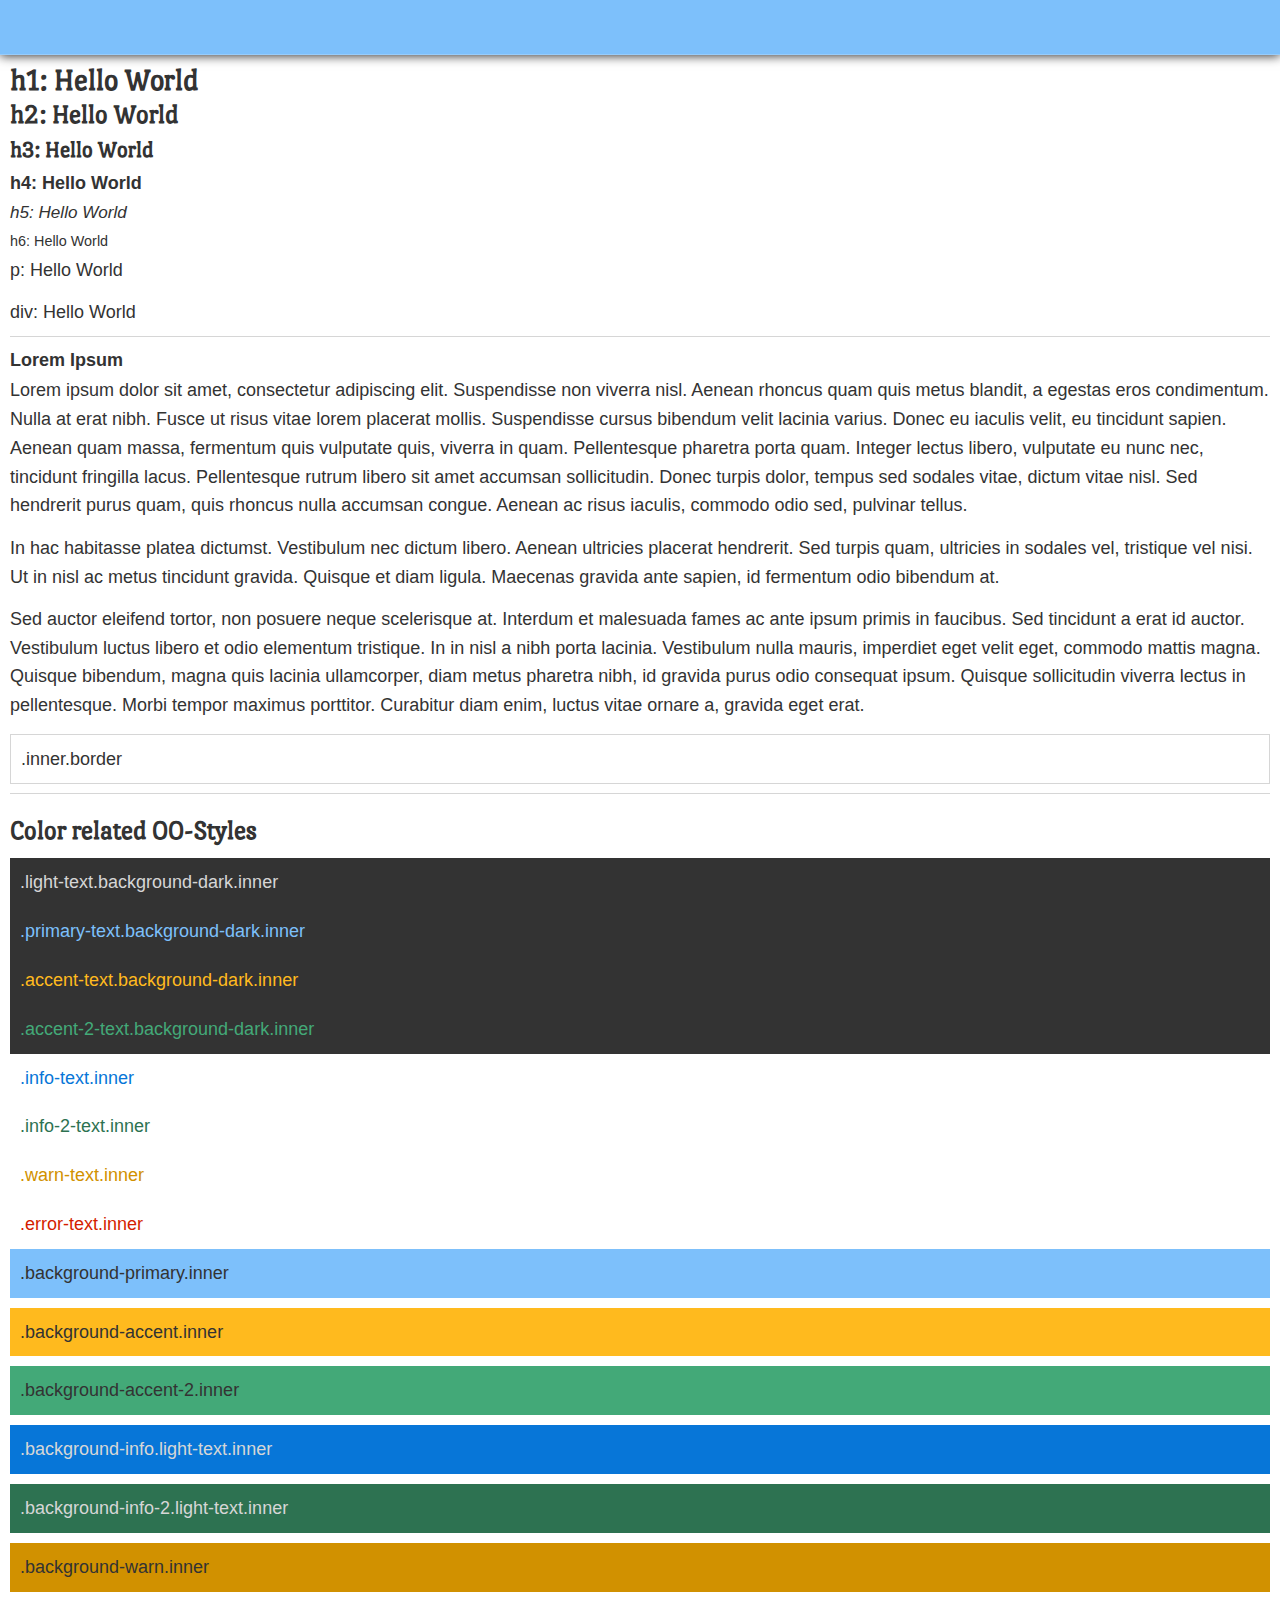
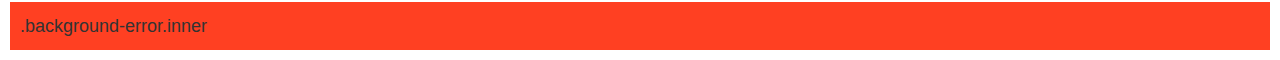
==== demo/mobile-styles.html @ 07c53b1e "demonstration of oo-styles" ====
<!DOCTYPE HTML>
<html lang="en">
<head>
  <meta charset="utf-8">
  <title>Shipd Style - Basic Styles</title>
  <meta name="viewport" content="initial-scale=1">
  <link href="/favicon.ico" rel="shortcut icon" type="image/ico">
  <link rel="stylesheet" href="../stylesheets/mobile.css">
  <link href='http://fonts.googleapis.com/css?family=Port+Lligat+Slab' rel='stylesheet' type='text/css'>
</head>
<body>
  <div id="page">
    <div id='header' class='row'>
    </div>
    <div class='inner'>
      <h1>h1: Hello World</h1>
      <h2>h2: Hello World</h2>
      <h3>h3: Hello World</h3>
      <h4>h4: Hello World</h4>
      <h5>h5: Hello World</h5>
      <h6>h6: Hello World</h6>
      <p>p: Hello World</p>
      <div>div: Hello World</div>
      <hr>
      <h4>Lorem Ipsum</h4>
      <p>
        Lorem ipsum dolor sit amet, consectetur adipiscing elit. Suspendisse non viverra nisl. Aenean rhoncus quam quis metus blandit, a egestas eros condimentum. Nulla at erat nibh. Fusce ut risus vitae lorem placerat mollis. Suspendisse cursus bibendum velit lacinia varius. Donec eu iaculis velit, eu tincidunt sapien. Aenean quam massa, fermentum quis vulputate quis, viverra in quam. Pellentesque pharetra porta quam. Integer lectus libero, vulputate eu nunc nec, tincidunt fringilla lacus. Pellentesque rutrum libero sit amet accumsan sollicitudin. Donec turpis dolor, tempus sed sodales vitae, dictum vitae nisl. Sed hendrerit purus quam, quis rhoncus nulla accumsan congue. Aenean ac risus iaculis, commodo odio sed, pulvinar tellus.
      </p>
      <p>
        In hac habitasse platea dictumst. Vestibulum nec dictum libero. Aenean ultricies placerat hendrerit. Sed turpis quam, ultricies in sodales vel, tristique vel nisi. Ut in nisl ac metus tincidunt gravida. Quisque et diam ligula. Maecenas gravida ante sapien, id fermentum odio bibendum at.
      </p>
      <p>
        Sed auctor eleifend tortor, non posuere neque scelerisque at. Interdum et malesuada fames ac ante ipsum primis in faucibus. Sed tincidunt a erat id auctor. Vestibulum luctus libero et odio elementum tristique. In in nisl a nibh porta lacinia. Vestibulum nulla mauris, imperdiet eget velit eget, commodo mattis magna. Quisque bibendum, magna quis lacinia ullamcorper, diam metus pharetra nibh, id gravida purus odio consequat ipsum. Quisque sollicitudin viverra lectus in pellentesque. Morbi tempor maximus porttitor. Curabitur diam enim, luctus vitae ornare a, gravida eget erat.
      </p>

      <div class='row'>
        <div class='inner border'>
          .inner.border
        </div>
      </div>

      <hr>

      <h2 class='inner-top inner-bottom'>Color related OO-Styles</h2>

      <p class='light-text background-dark inner'>.light-text.background-dark.inner</p>
      <p class='primary-text background-dark inner'>.primary-text.background-dark.inner</p>
      <p class='accent-text background-dark inner'>.accent-text.background-dark.inner</p>
      <p class='accent-2-text background-dark inner'>.accent-2-text.background-dark.inner</p>
      <p class='info-text inner'>.info-text.inner</p>
      <p class='info-2-text inner'>.info-2-text.inner</p>
      <p class='warn-text inner'>.warn-text.inner</p>
      <p class='error-text inner'>.error-text.inner</p>

      <div class='inner background-primary'>.background-primary.inner</div>
      <div class='spacer'></div>
      <div class='inner background-accent'>.background-accent.inner</div>
      <div class='spacer'></div>
      <div class='inner background-accent-2'>.background-accent-2.inner</div>
      <div class='spacer'></div>
      <div class='inner background-info light-text'>.background-info.light-text.inner</div>
      <div class='spacer'></div>
      <div class='inner background-info-2 light-text'>.background-info-2.light-text.inner</div>
      <div class='spacer'></div>
      <div class='inner background-warn'>.background-warn.inner</div>
      <div class='spacer'></div>
      <div class='inner background-error'>.background-error.inner</div>
    </div>
  </div>
</body>
---- stylesheets/mobile.css ----
/* This is the main CSS base class. Import it into HTML via:
    <link href="/stylesheets/screen.css" media="screen, projection" rel="stylesheet" type="text/css" />
*/
/* line 5, ../../../../.rvm/gems/ruby-2.1.2@shipd-style/gems/compass-core-1.0.3/stylesheets/compass/reset/_utilities.scss */
html, body, div, span, applet, object, iframe,
h1, h2, h3, h4, h5, h6, p, blockquote, pre,
a, abbr, acronym, address, big, cite, code,
del, dfn, em, img, ins, kbd, q, s, samp,
small, strike, strong, sub, sup, tt, var,
b, u, i, center,
dl, dt, dd, ol, ul, li,
fieldset, form, label, legend,
table, caption, tbody, tfoot, thead, tr, th, td,
article, aside, canvas, details, embed,
figure, figcaption, footer, header, hgroup,
menu, nav, output, ruby, section, summary,
time, mark, audio, video {
  margin: 0;
  padding: 0;
  border: 0;
  font: inherit;
  font-size: 100%;
  vertical-align: baseline;
}

/* line 22, ../../../../.rvm/gems/ruby-2.1.2@shipd-style/gems/compass-core-1.0.3/stylesheets/compass/reset/_utilities.scss */
html {
  line-height: 1;
}

/* line 24, ../../../../.rvm/gems/ruby-2.1.2@shipd-style/gems/compass-core-1.0.3/stylesheets/compass/reset/_utilities.scss */
ol, ul {
  list-style: none;
}

/* line 26, ../../../../.rvm/gems/ruby-2.1.2@shipd-style/gems/compass-core-1.0.3/stylesheets/compass/reset/_utilities.scss */
table {
  border-collapse: collapse;
  border-spacing: 0;
}

/* line 28, ../../../../.rvm/gems/ruby-2.1.2@shipd-style/gems/compass-core-1.0.3/stylesheets/compass/reset/_utilities.scss */
caption, th, td {
  text-align: left;
  font-weight: normal;
  vertical-align: middle;
}

/* line 30, ../../../../.rvm/gems/ruby-2.1.2@shipd-style/gems/compass-core-1.0.3/stylesheets/compass/reset/_utilities.scss */
q, blockquote {
  quotes: none;
}
/* line 103, ../../../../.rvm/gems/ruby-2.1.2@shipd-style/gems/compass-core-1.0.3/stylesheets/compass/reset/_utilities.scss */
q:before, q:after, blockquote:before, blockquote:after {
  content: "";
  content: none;
}

/* line 32, ../../../../.rvm/gems/ruby-2.1.2@shipd-style/gems/compass-core-1.0.3/stylesheets/compass/reset/_utilities.scss */
a img {
  border: none;
}

/* line 116, ../../../../.rvm/gems/ruby-2.1.2@shipd-style/gems/compass-core-1.0.3/stylesheets/compass/reset/_utilities.scss */
article, aside, details, figcaption, figure, footer, header, hgroup, main, menu, nav, section, summary {
  display: block;
}

/* form input fixes */
/* line 1, ../sass/mobile/_grid.scss */
.line, .row, .last-unit {
  width: 100%;
  display: block;
  overflow: hidden;
  *overflow: visible;
  *zoom: 1;
}

/* line 5, ../sass/mobile/_grid.scss */
.unit {
  float: left;
}

/* line 6, ../sass/mobile/_grid.scss */
.unit-right {
  float: right;
}

/* line 7, ../sass/mobile/_grid.scss */
.size-1-1 {
  width: 100%;
}

/* line 8, ../sass/mobile/_grid.scss */
.size-1-2 {
  width: 50%;
}

/* line 9, ../sass/mobile/_grid.scss */
.size-1-3 {
  width: 33.33333%;
}

/* line 10, ../sass/mobile/_grid.scss */
.size-1-4 {
  width: 25%;
}

/* line 11, ../sass/mobile/_grid.scss */
.size-1-5 {
  width: 20%;
}

/* line 12, ../sass/mobile/_grid.scss */
.size-2-3 {
  width: 66.66666%;
}

/* line 13, ../sass/mobile/_grid.scss */
.size-2-5 {
  width: 40%;
}

/* line 14, ../sass/mobile/_grid.scss */
.size-3-4 {
  width: 75%;
}

/* line 15, ../sass/mobile/_grid.scss */
.size-3-5 {
  width: 60%;
}

/* line 16, ../sass/mobile/_grid.scss */
.size-4-5 {
  width: 80%;
}

/* line 18, ../sass/mobile/_grid.scss */
.last-unit {
  float: none;
  width: auto;
  _position: relative;
  _left: -3px;
  _margin-right: -3px;
}

/* line 20, ../sass/mobile/_grid.scss */
.inner {
  padding: 10px;
  display: block;
  overflow: hidden;
  *overflow: visible;
  *zoom: 1;
}

/* line 25, ../sass/mobile/_grid.scss */
.spacer {
  width: 10px;
  height: 10px;
}

/* line 31, ../sass/mobile/_grid.scss */
.m-hidden {
  display: none;
}

/* line 34, ../sass/mobile/_grid.scss */
.m-row {
  width: 100%;
  display: block;
  overflow: hidden;
  *overflow: visible;
  *zoom: 1;
}

/* line 1, ../sass/mobile/_typography.scss */
body {
  color: #333;
  background: #fff;
  font-family: "Trebuchet MS", Trebuchet, Tahoma, Geneva, sans-serif;
  font-size: 18px;
  text-rendering: optimizeLegibility;
  line-height: 1.6;
}

/* line 10, ../sass/mobile/_typography.scss */
h1, h2, h3, h4 {
  font-weight: bold;
  padding-bottom: 1.8px;
}

/* line 15, ../sass/mobile/_typography.scss */
p {
  padding-bottom: 13.5px;
}

/* line 17, ../sass/mobile/_typography.scss */
h1, h2, h3 {
  font-family: "Port Lligat Slab", Rockwell, "Lucida Sans Typewriter", serif;
}

/* line 18, ../sass/mobile/_typography.scss */
h4, h5, h6 {
  font-family: "Trebuchet MS", Trebuchet, Tahoma, Geneva, sans-serif;
}

/* line 20, ../sass/mobile/_typography.scss */
h1 {
  font-size: 30.6px;
  line-height: 1;
}

/* line 21, ../sass/mobile/_typography.scss */
h2 {
  font-size: 27px;
  line-height: 1.3;
}

/* line 22, ../sass/mobile/_typography.scss */
h3 {
  font-size: 23.4px;
  line-height: 1.4;
}

/* line 23, ../sass/mobile/_typography.scss */
h4 {
  font-size: 18px;
}

/* line 24, ../sass/mobile/_typography.scss */
h5 {
  font-size: 17.1px;
  font-style: italic;
}

/* line 25, ../sass/mobile/_typography.scss */
h6 {
  font-size: 14.4px;
  line-height: 2;
}

/* line 27, ../sass/mobile/_typography.scss */
a {
  color: #0776d8;
  text-decoration: none;
}

/* line 32, ../sass/mobile/_typography.scss */
a:hover {
  text-decoration: underline;
}

/* line 36, ../sass/mobile/_typography.scss */
hr {
  border: 0;
  background-color: #d6d6d6;
  height: 1px;
}

/* line 1, ../sass/mobile/_layout-elements.scss */
#page {
  width: 100%;
}

/* line 5, ../sass/mobile/_layout-elements.scss */
#header {
  background-color: #7dc0fb;
  height: 54px;
  border-bottom: 1px solid rgba(255, 255, 255, 0.2);
  -moz-box-shadow: 0px 0.5px 10px;
  -webkit-box-shadow: 0px 0.5px 10px;
  box-shadow: 0px 0.5px 10px;
}

/* line 12, ../sass/mobile/_layout-elements.scss */
#overlay {
  position: absolute;
  overflow-y: scroll;
  top: 0;
  bottom: 0;
  left: 0;
  right: 0;
  z-index: 10000;
  background-color: black;
  filter: progid:DXImageTransform.Microsoft.Alpha(Opacity=10);
  opacity: 0.1;
}

/* line 1, ../sass/mobile/_oo-styles.scss */
.block {
  display: block;
  overflow: hidden;
  *overflow: visible;
  *zoom: 1;
}

/* line 5, ../sass/mobile/_oo-styles.scss */
.overflow {
  overflow: visible;
}

/* line 9, ../sass/mobile/_oo-styles.scss */
.no-overflow, .no-scroll {
  overflow: hidden;
}

/* line 13, ../sass/mobile/_oo-styles.scss */
.absolute {
  position: absolute;
}

/* line 17, ../sass/mobile/_oo-styles.scss */
.relative {
  position: relative;
}

/* line 22, ../sass/mobile/_oo-styles.scss */
.inner-top {
  padding-top: 10px;
}

/* line 26, ../sass/mobile/_oo-styles.scss */
.inner-bottom {
  padding-bottom: 10px;
}

/* line 30, ../sass/mobile/_oo-styles.scss */
.inner-left {
  padding-left: 10px;
}

/* line 34, ../sass/mobile/_oo-styles.scss */
.inner-right {
  padding-right: 10px;
}

/* line 38, ../sass/mobile/_oo-styles.scss */
.no-padding {
  padding: 0;
}

/* line 44, ../sass/mobile/_oo-styles.scss */
.pointer-cursor {
  cursor: pointer;
}

/* line 49, ../sass/mobile/_oo-styles.scss */
.rounded {
  -moz-border-radius: 5px;
  -webkit-border-radius: 5px;
  border-radius: 5px;
}

/* line 53, ../sass/mobile/_oo-styles.scss */
.circular {
  -moz-border-radius: 50%;
  -webkit-border-radius: 50%;
  border-radius: 50%;
}

/* line 59, ../sass/mobile/_oo-styles.scss */
.centered-content {
  text-align: center;
}

/* line 63, ../sass/mobile/_oo-styles.scss */
.centerable {
  display: inline-block;
}

/* line 69, ../sass/mobile/_oo-styles.scss */
.border {
  border: 1px solid #d6d6d6;
}

/* line 73, ../sass/mobile/_oo-styles.scss */
.border-left {
  border-left: 1px solid #d6d6d6;
}

/* line 77, ../sass/mobile/_oo-styles.scss */
.border-right {
  border-right: 1px solid #d6d6d6;
}

/* line 81, ../sass/mobile/_oo-styles.scss */
.border-top {
  border-top: 1px solid #d6d6d6;
}

/* line 85, ../sass/mobile/_oo-styles.scss */
.border-bottom {
  border-bottom: 1px solid #d6d6d6;
}

/* line 89, ../sass/mobile/_oo-styles.scss */
.no-border {
  border: none;
}

/* line 97, ../sass/mobile/_oo-styles.scss */
.wrap {
  word-break: break-all;
  word-break: break-word;
}

/* line 101, ../sass/mobile/_oo-styles.scss */
.no-wrap {
  white-space: nowrap;
}

/* line 105, ../sass/mobile/_oo-styles.scss */
.bold {
  font-weight: bold;
}

/* line 109, ../sass/mobile/_oo-styles.scss */
.italic {
  font-style: italic;
}

/* line 115, ../sass/mobile/_oo-styles.scss */
.light-text {
  color: #d6d6d6;
}

/* line 119, ../sass/mobile/_oo-styles.scss */
.primary-text {
  color: #7dc0fb;
}

/* line 123, ../sass/mobile/_oo-styles.scss */
.accent-text {
  color: #ffba1e;
}

/* line 127, ../sass/mobile/_oo-styles.scss */
.accent-2-text {
  color: #43a978;
}

/* line 131, ../sass/mobile/_oo-styles.scss */
.info-text {
  color: #0776d8;
}

/* line 135, ../sass/mobile/_oo-styles.scss */
.info-2-text {
  color: #2d7251;
}

/* line 139, ../sass/mobile/_oo-styles.scss */
.warn-text {
  color: #d19100;
}

/* line 143, ../sass/mobile/_oo-styles.scss */
.error-text {
  color: #d41d00;
}

/* line 149, ../sass/mobile/_oo-styles.scss */
.background-light {
  background-color: #eaeaea;
}

/* line 153, ../sass/mobile/_oo-styles.scss */
.background-dark {
  background-color: #333;
}

/* line 157, ../sass/mobile/_oo-styles.scss */
.background-primary {
  background-color: #7dc0fb;
}

/* line 161, ../sass/mobile/_oo-styles.scss */
.background-accent {
  background-color: #ffba1e;
}

/* line 165, ../sass/mobile/_oo-styles.scss */
.background-accent-2 {
  background-color: #43a978;
}

/* line 169, ../sass/mobile/_oo-styles.scss */
.background-info {
  background-color: #0776d8;
}

/* line 173, ../sass/mobile/_oo-styles.scss */
.background-info-2 {
  background-color: #2d7251;
}

/* line 177, ../sass/mobile/_oo-styles.scss */
.background-warn {
  background-color: #d19100;
}

/* line 181, ../sass/mobile/_oo-styles.scss */
.background-error {
  background-color: #ff4022;
}
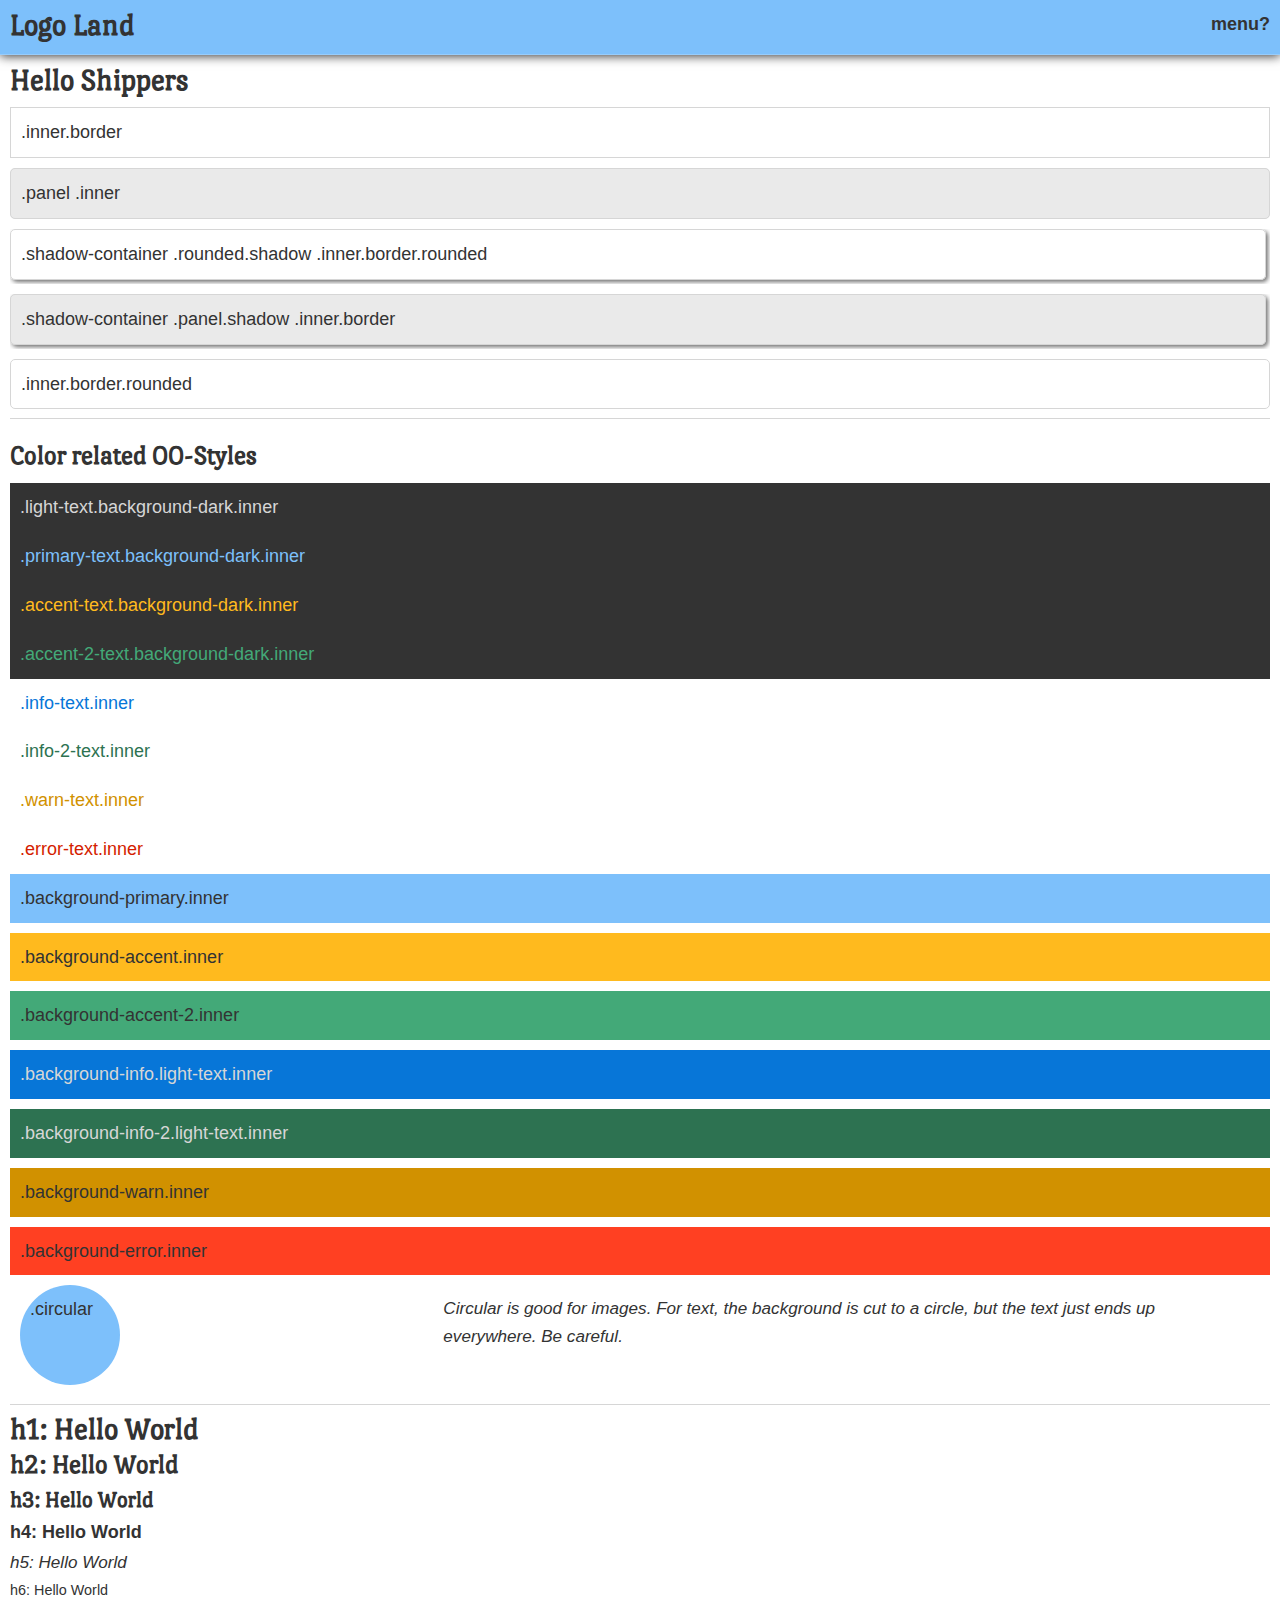
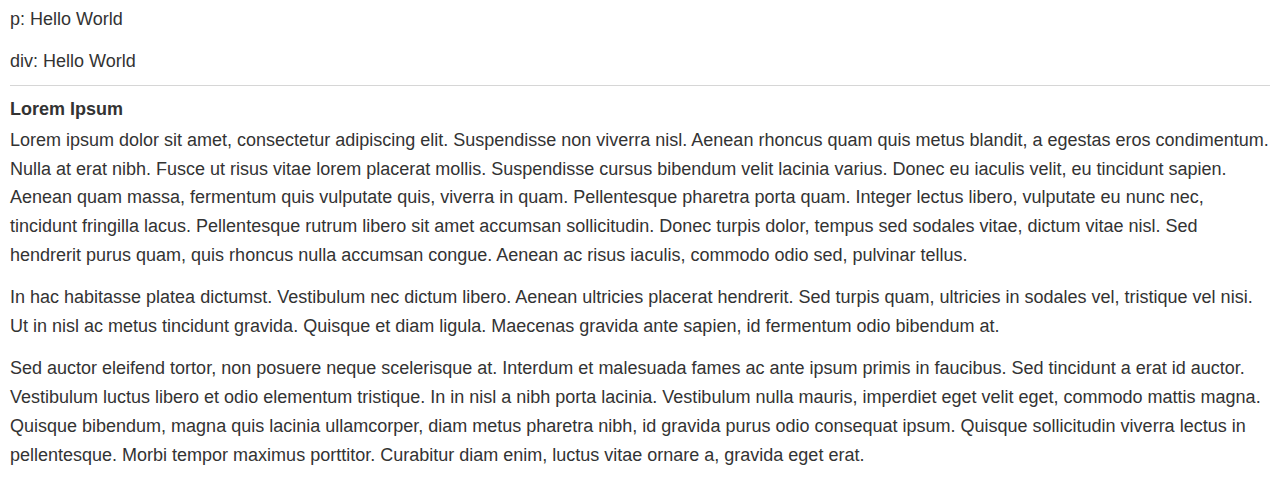
==== commit 98318112: "adds panels, shadows, etc" ====
--- a/demo/mobile-styles.html
+++ b/demo/mobile-styles.html
@@ -11,31 +11,57 @@
 <body>
   <div id="page">
     <div id='header' class='row'>
+      <div class='inner overflown'>
+        <h1 class='unit'>Logo Land</h1>
+        <div class='unit spacer'></div>
+        <h4 class='unit-right'>menu?</div>
+      </div>
     </div>
+
     <div class='inner'>
-      <h1>h1: Hello World</h1>
-      <h2>h2: Hello World</h2>
-      <h3>h3: Hello World</h3>
-      <h4>h4: Hello World</h4>
-      <h5>h5: Hello World</h5>
-      <h6>h6: Hello World</h6>
-      <p>p: Hello World</p>
-      <div>div: Hello World</div>
-      <hr>
-      <h4>Lorem Ipsum</h4>
-      <p>
-        Lorem ipsum dolor sit amet, consectetur adipiscing elit. Suspendisse non viverra nisl. Aenean rhoncus quam quis metus blandit, a egestas eros condimentum. Nulla at erat nibh. Fusce ut risus vitae lorem placerat mollis. Suspendisse cursus bibendum velit lacinia varius. Donec eu iaculis velit, eu tincidunt sapien. Aenean quam massa, fermentum quis vulputate quis, viverra in quam. Pellentesque pharetra porta quam. Integer lectus libero, vulputate eu nunc nec, tincidunt fringilla lacus. Pellentesque rutrum libero sit amet accumsan sollicitudin. Donec turpis dolor, tempus sed sodales vitae, dictum vitae nisl. Sed hendrerit purus quam, quis rhoncus nulla accumsan congue. Aenean ac risus iaculis, commodo odio sed, pulvinar tellus.
-      </p>
-      <p>
-        In hac habitasse platea dictumst. Vestibulum nec dictum libero. Aenean ultricies placerat hendrerit. Sed turpis quam, ultricies in sodales vel, tristique vel nisi. Ut in nisl ac metus tincidunt gravida. Quisque et diam ligula. Maecenas gravida ante sapien, id fermentum odio bibendum at.
-      </p>
-      <p>
-        Sed auctor eleifend tortor, non posuere neque scelerisque at. Interdum et malesuada fames ac ante ipsum primis in faucibus. Sed tincidunt a erat id auctor. Vestibulum luctus libero et odio elementum tristique. In in nisl a nibh porta lacinia. Vestibulum nulla mauris, imperdiet eget velit eget, commodo mattis magna. Quisque bibendum, magna quis lacinia ullamcorper, diam metus pharetra nibh, id gravida purus odio consequat ipsum. Quisque sollicitudin viverra lectus in pellentesque. Morbi tempor maximus porttitor. Curabitur diam enim, luctus vitae ornare a, gravida eget erat.
-      </p>
+      <h1>Hello Shippers</h1>
+
+      <div class='spacer'></div>
 
       <div class='row'>
         <div class='inner border'>
           .inner.border
+        </div>
+      </div>
+
+      <div class='spacer'></div>
+
+      <div class='panel'>
+        <div class='inner border'>
+          .panel .inner
+        </div>
+      </div>
+
+      <div class='spacer'></div>
+
+      <div class='shadow-container'>
+        <div class='rounded shadow'>
+          <div class='inner border rounded'>
+            .shadow-container .rounded.shadow .inner.border.rounded
+          </div>
+        </div>
+      </div>
+
+      <div class='spacer'></div>
+
+      <div class='shadow-container'>
+        <div class='panel shadow'>
+          <div class='inner border'>
+            .shadow-container .panel.shadow .inner.border
+          </div>
+        </div>
+      </div>
+
+      <div class='spacer'></div>
+
+      <div class='row'>
+        <div class='inner border rounded'>
+          .inner.border.rounded
         </div>
       </div>
 
@@ -65,6 +91,45 @@
       <div class='inner background-warn'>.background-warn.inner</div>
       <div class='spacer'></div>
       <div class='inner background-error'>.background-error.inner</div>
+
+      <div class='row'>
+        <div class='inner'>
+          <div class='unit size-1-3'>
+            <div class='background-primary circular' style="width: 100px; height: 100px">
+              <div class='inner'>
+                .circular
+              </div>
+            </div>
+          </div>
+          <div class='last-unit'>
+            <h5 class='inner'>
+              Circular is good for images. For text, the background is cut to a circle, but the text just ends up everywhere. Be careful.
+            </p>
+          </div>
+        </div>
+      </div>
+
+      <hr>
+
+      <h1>h1: Hello World</h1>
+      <h2>h2: Hello World</h2>
+      <h3>h3: Hello World</h3>
+      <h4>h4: Hello World</h4>
+      <h5>h5: Hello World</h5>
+      <h6>h6: Hello World</h6>
+      <p>p: Hello World</p>
+      <div>div: Hello World</div>
+      <hr>
+      <h4>Lorem Ipsum</h4>
+      <p>
+        Lorem ipsum dolor sit amet, consectetur adipiscing elit. Suspendisse non viverra nisl. Aenean rhoncus quam quis metus blandit, a egestas eros condimentum. Nulla at erat nibh. Fusce ut risus vitae lorem placerat mollis. Suspendisse cursus bibendum velit lacinia varius. Donec eu iaculis velit, eu tincidunt sapien. Aenean quam massa, fermentum quis vulputate quis, viverra in quam. Pellentesque pharetra porta quam. Integer lectus libero, vulputate eu nunc nec, tincidunt fringilla lacus. Pellentesque rutrum libero sit amet accumsan sollicitudin. Donec turpis dolor, tempus sed sodales vitae, dictum vitae nisl. Sed hendrerit purus quam, quis rhoncus nulla accumsan congue. Aenean ac risus iaculis, commodo odio sed, pulvinar tellus.
+      </p>
+      <p>
+        In hac habitasse platea dictumst. Vestibulum nec dictum libero. Aenean ultricies placerat hendrerit. Sed turpis quam, ultricies in sodales vel, tristique vel nisi. Ut in nisl ac metus tincidunt gravida. Quisque et diam ligula. Maecenas gravida ante sapien, id fermentum odio bibendum at.
+      </p>
+      <p>
+        Sed auctor eleifend tortor, non posuere neque scelerisque at. Interdum et malesuada fames ac ante ipsum primis in faucibus. Sed tincidunt a erat id auctor. Vestibulum luctus libero et odio elementum tristique. In in nisl a nibh porta lacinia. Vestibulum nulla mauris, imperdiet eget velit eget, commodo mattis magna. Quisque bibendum, magna quis lacinia ullamcorper, diam metus pharetra nibh, id gravida purus odio consequat ipsum. Quisque sollicitudin viverra lectus in pellentesque. Morbi tempor maximus porttitor. Curabitur diam enim, luctus vitae ornare a, gravida eget erat.
+      </p>
     </div>
   </div>
 </body>
--- a/stylesheets/mobile.css
+++ b/stylesheets/mobile.css
@@ -287,6 +287,20 @@
   opacity: 0.1;
 }
 
+/* line 24, ../sass/mobile/_layout-elements.scss */
+.panel {
+  background-color: #eaeaea;
+  -moz-border-radius: 5px;
+  -webkit-border-radius: 5px;
+  border-radius: 5px;
+}
+/* line 28, ../sass/mobile/_layout-elements.scss */
+.panel .inner {
+  -moz-border-radius: 5px;
+  -webkit-border-radius: 5px;
+  border-radius: 5px;
+}
+
 /* line 1, ../sass/mobile/_oo-styles.scss */
 .block {
   display: block;
@@ -370,137 +384,159 @@
 }
 
 /* line 69, ../sass/mobile/_oo-styles.scss */
+.shadow-container {
+  display: block;
+  overflow: hidden;
+  *overflow: visible;
+  *zoom: 1;
+  padding-right: 4px;
+  padding-bottom: 4px;
+}
+
+/* line 75, ../sass/mobile/_oo-styles.scss */
+.shadow {
+  -moz-box-shadow: rgba(51, 51, 51, 0.7) 2px 2px 4px;
+  -webkit-box-shadow: rgba(51, 51, 51, 0.7) 2px 2px 4px;
+  box-shadow: rgba(51, 51, 51, 0.7) 2px 2px 4px;
+}
+
+/* line 80, ../sass/mobile/_oo-styles.scss */
 .border {
   border: 1px solid #d6d6d6;
 }
 
-/* line 73, ../sass/mobile/_oo-styles.scss */
+/* line 84, ../sass/mobile/_oo-styles.scss */
 .border-left {
   border-left: 1px solid #d6d6d6;
 }
 
-/* line 77, ../sass/mobile/_oo-styles.scss */
+/* line 88, ../sass/mobile/_oo-styles.scss */
 .border-right {
   border-right: 1px solid #d6d6d6;
 }
 
-/* line 81, ../sass/mobile/_oo-styles.scss */
+/* line 92, ../sass/mobile/_oo-styles.scss */
 .border-top {
   border-top: 1px solid #d6d6d6;
 }
 
-/* line 85, ../sass/mobile/_oo-styles.scss */
+/* line 96, ../sass/mobile/_oo-styles.scss */
 .border-bottom {
   border-bottom: 1px solid #d6d6d6;
 }
 
-/* line 89, ../sass/mobile/_oo-styles.scss */
+/* line 100, ../sass/mobile/_oo-styles.scss */
 .no-border {
   border: none;
 }
 
-/* line 97, ../sass/mobile/_oo-styles.scss */
+/* line 108, ../sass/mobile/_oo-styles.scss */
 .wrap {
   word-break: break-all;
   word-break: break-word;
 }
 
-/* line 101, ../sass/mobile/_oo-styles.scss */
+/* line 112, ../sass/mobile/_oo-styles.scss */
 .no-wrap {
   white-space: nowrap;
 }
 
-/* line 105, ../sass/mobile/_oo-styles.scss */
+/* line 116, ../sass/mobile/_oo-styles.scss */
 .bold {
   font-weight: bold;
 }
 
-/* line 109, ../sass/mobile/_oo-styles.scss */
+/* line 120, ../sass/mobile/_oo-styles.scss */
 .italic {
   font-style: italic;
 }
 
-/* line 115, ../sass/mobile/_oo-styles.scss */
+/* line 124, ../sass/mobile/_oo-styles.scss */
+.small-text {
+  font-size: 16.2px;
+}
+
+/* line 130, ../sass/mobile/_oo-styles.scss */
 .light-text {
   color: #d6d6d6;
 }
 
-/* line 119, ../sass/mobile/_oo-styles.scss */
+/* line 134, ../sass/mobile/_oo-styles.scss */
 .primary-text {
   color: #7dc0fb;
 }
 
-/* line 123, ../sass/mobile/_oo-styles.scss */
+/* line 138, ../sass/mobile/_oo-styles.scss */
 .accent-text {
   color: #ffba1e;
 }
 
-/* line 127, ../sass/mobile/_oo-styles.scss */
+/* line 142, ../sass/mobile/_oo-styles.scss */
 .accent-2-text {
   color: #43a978;
 }
 
-/* line 131, ../sass/mobile/_oo-styles.scss */
+/* line 146, ../sass/mobile/_oo-styles.scss */
 .info-text {
   color: #0776d8;
 }
 
-/* line 135, ../sass/mobile/_oo-styles.scss */
+/* line 150, ../sass/mobile/_oo-styles.scss */
 .info-2-text {
   color: #2d7251;
 }
 
-/* line 139, ../sass/mobile/_oo-styles.scss */
+/* line 154, ../sass/mobile/_oo-styles.scss */
 .warn-text {
   color: #d19100;
 }
 
-/* line 143, ../sass/mobile/_oo-styles.scss */
+/* line 158, ../sass/mobile/_oo-styles.scss */
 .error-text {
   color: #d41d00;
 }
 
-/* line 149, ../sass/mobile/_oo-styles.scss */
+/* line 164, ../sass/mobile/_oo-styles.scss */
 .background-light {
   background-color: #eaeaea;
 }
 
-/* line 153, ../sass/mobile/_oo-styles.scss */
+/* line 168, ../sass/mobile/_oo-styles.scss */
 .background-dark {
   background-color: #333;
 }
 
-/* line 157, ../sass/mobile/_oo-styles.scss */
+/* line 172, ../sass/mobile/_oo-styles.scss */
 .background-primary {
   background-color: #7dc0fb;
 }
 
-/* line 161, ../sass/mobile/_oo-styles.scss */
+/* line 176, ../sass/mobile/_oo-styles.scss */
 .background-accent {
   background-color: #ffba1e;
 }
 
-/* line 165, ../sass/mobile/_oo-styles.scss */
+/* line 180, ../sass/mobile/_oo-styles.scss */
 .background-accent-2 {
   background-color: #43a978;
 }
 
-/* line 169, ../sass/mobile/_oo-styles.scss */
+/* line 184, ../sass/mobile/_oo-styles.scss */
 .background-info {
   background-color: #0776d8;
 }
 
-/* line 173, ../sass/mobile/_oo-styles.scss */
+/* line 188, ../sass/mobile/_oo-styles.scss */
 .background-info-2 {
   background-color: #2d7251;
 }
 
-/* line 177, ../sass/mobile/_oo-styles.scss */
+/* line 192, ../sass/mobile/_oo-styles.scss */
 .background-warn {
   background-color: #d19100;
 }
 
-/* line 181, ../sass/mobile/_oo-styles.scss */
+/* line 196, ../sass/mobile/_oo-styles.scss */
 .background-error {
   background-color: #ff4022;
 }
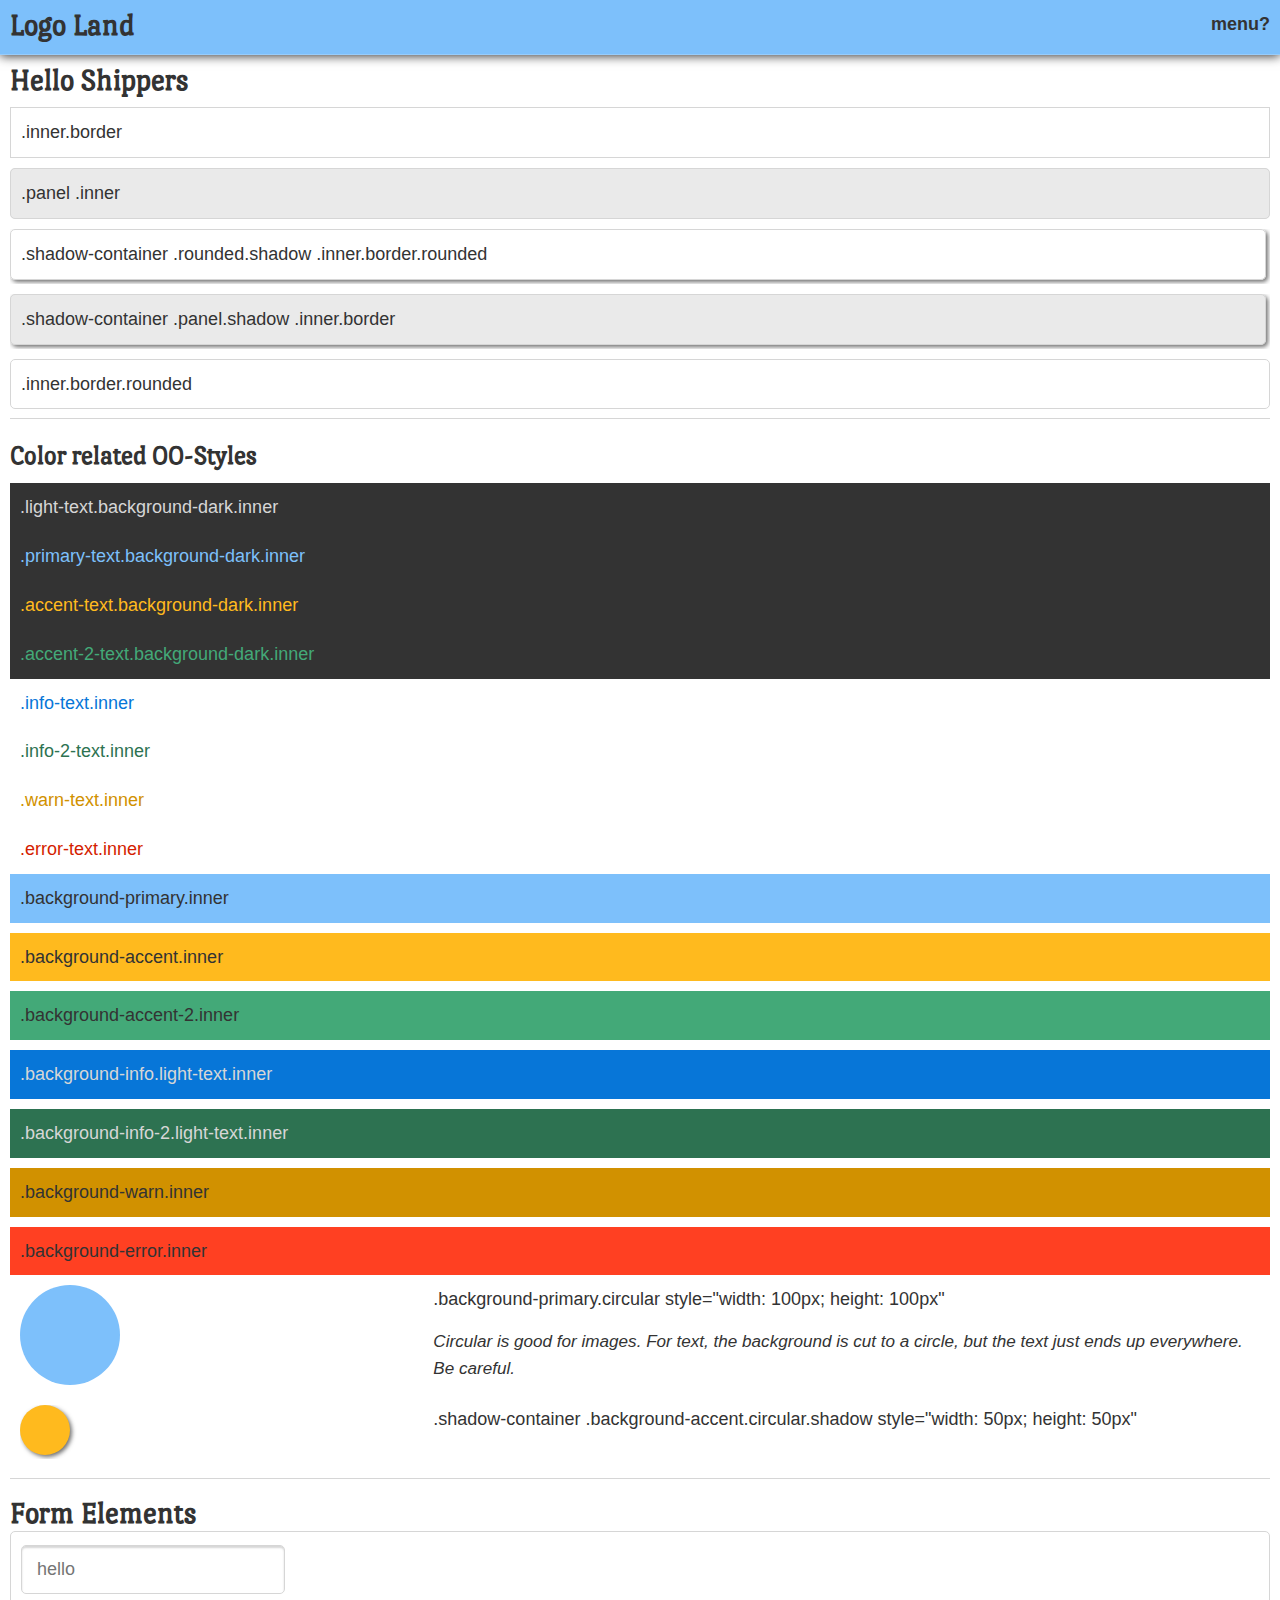
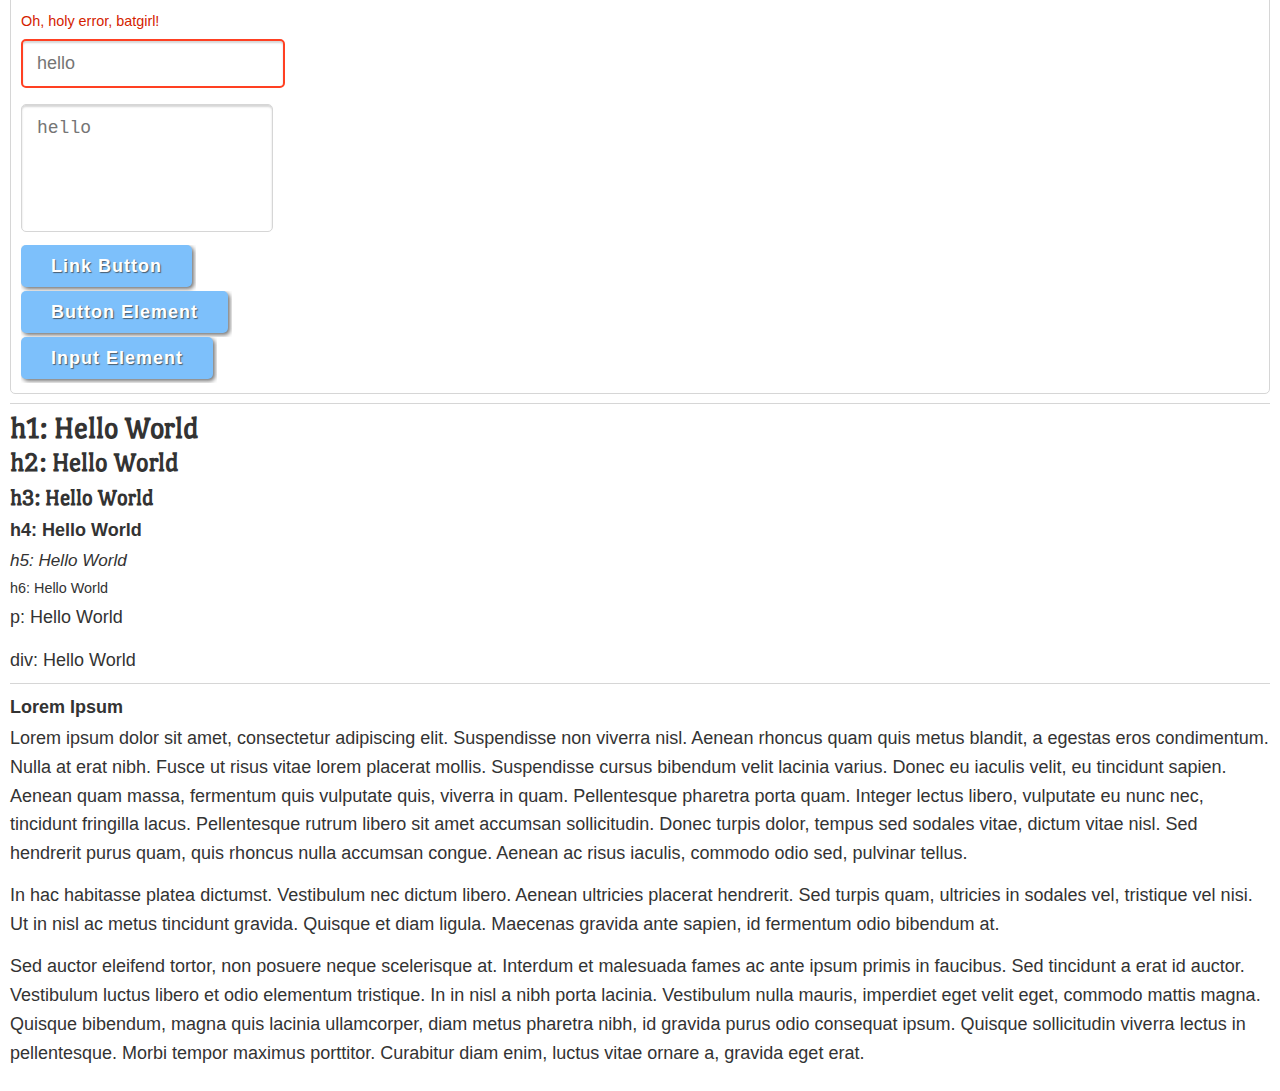
==== commit 4902a257: "form elements and buttons" ====
--- a/demo/mobile-styles.html
+++ b/demo/mobile-styles.html
@@ -95,19 +95,81 @@
       <div class='row'>
         <div class='inner'>
           <div class='unit size-1-3'>
-            <div class='background-primary circular' style="width: 100px; height: 100px">
-              <div class='inner'>
-                .circular
+            <div class='background-primary circular' style="width: 100px; height: 100px"></div>
+          </div>
+          <div class='last-unit'>
+            <p>.background-primary.circular style="width: 100px; height: 100px"</p>
+            <h5>
+              Circular is good for images. For text, the background is cut to a circle, but the text just ends up everywhere. Be careful.
+            </h5>
+          </div>
+        </div>
+      </div>
+
+      <div class='row'>
+        <div class='inner'>
+          <div class='unit size-1-3'>
+            <div class='shadow-container'>
+              <div class='background-accent circular shadow' style="width: 50px; height: 50px"></div>
+            </div>
+          </div>
+          <p class='unit size-2-3'>
+            .shadow-container .background-accent.circular.shadow style="width: 50px; height: 50px"
+          </p>
+        </div>
+      </div>
+
+      <hr>
+
+      <div class='spacer'></div>
+
+      <h1>Form Elements</h1>
+      <form>
+        <div class='inner border rounded'>
+          <div class='row'>
+            <div class='input-container'>
+              <input type="text" placeholder="hello"/>
+            </div>
+          </div>
+          <div class='row error'>
+            <h6 class='error-message'>Oh, holy error, batgirl!</h6>
+            <div class='input-container'>
+              <input type="text" placeholder="hello"/>
+            </div>
+          </div>
+          <div class='row'>
+            <div class='input-container'>
+              <textarea placeholder="hello"></textarea>
+            </div>
+            <h6 class='error-message'>Oh, holy error, batgirl!</h6>
+          </div>
+
+          <div class='row'>
+            <div class='unit size1of3'>
+              <div class='shadow-container'>
+                <a class='button'>Link Button</a>
               </div>
             </div>
           </div>
-          <div class='last-unit'>
-            <h5 class='inner'>
-              Circular is good for images. For text, the background is cut to a circle, but the text just ends up everywhere. Be careful.
-            </p>
+
+          <div class='row'>
+            <div class='unit size1of3'>
+              <div class='shadow-container'>
+                <button>Button Element</button>
+              </div>
+            </div>
           </div>
+
+          <div class='row'>
+            <div class='unit size1of3'>
+              <div class='shadow-container'>
+                <input type='submit' value='Input Element'>
+              </div>
+            </div>
+          </div>
+
         </div>
-      </div>
+      </form>
 
       <hr>
 
--- a/stylesheets/mobile.css
+++ b/stylesheets/mobile.css
@@ -540,3 +540,272 @@
 .background-error {
   background-color: #ff4022;
 }
+
+/* line 1, ../sass/mobile/_form-elements.scss */
+.input-container {
+  margin-top: 16px;
+  margin-bottom: 13px;
+  margin-right: 15px 2px;
+  margin-left: 15px;
+}
+
+/* line 8, ../sass/mobile/_form-elements.scss */
+.input,
+input[type=text],
+input[type=password],
+input[type=email],
+textarea {
+  outline-style: none;
+  resize: none;
+  -webkit-appearance: none;
+  display: block;
+  overflow: hidden;
+  *overflow: visible;
+  *zoom: 1;
+  margin-left: -15px;
+  margin-top: -13px;
+  -moz-border-radius: 5px;
+  -webkit-border-radius: 5px;
+  border-radius: 5px;
+  border: 1px solid #d6d6d6;
+  -moz-box-shadow: inset 0px 2px 2px #d6d6d6;
+  -webkit-box-shadow: inset 0px 2px 2px #d6d6d6;
+  box-shadow: inset 0px 2px 2px #d6d6d6;
+  background-color: #fff;
+  font-size: 18px;
+  color: #333;
+  padding: 13px 15px;
+}
+/* line 29, ../sass/mobile/_form-elements.scss */
+.input:focus,
+input[type=text]:focus,
+input[type=password]:focus,
+input[type=email]:focus,
+textarea:focus {
+  padding: 12px 14px;
+  border: 2px solid #7dc0fb;
+  -moz-box-shadow: inset 0px 3px 3px #d6d6d6;
+  -webkit-box-shadow: inset 0px 3px 3px #d6d6d6;
+  box-shadow: inset 0px 3px 3px #d6d6d6;
+}
+
+/* line 36, ../sass/mobile/_form-elements.scss */
+input[type=checkbox] {
+  -webkit-appearance: checkbox;
+}
+
+/* line 39, ../sass/mobile/_form-elements.scss */
+input[type=radio] {
+  -webkit-appearance: radio;
+}
+
+/* line 43, ../sass/mobile/_form-elements.scss */
+textarea {
+  min-height: 100px;
+}
+
+@-moz-document url-prefix() {
+  /* line 47, ../sass/mobile/_form-elements.scss */
+  textarea {
+    font-family: "Trebuchet MS", Trebuchet, Tahoma, Geneva, sans-serif;
+  }
+}
+/* line 53, ../sass/mobile/_form-elements.scss */
+form .error-message {
+  display: none;
+}
+/* line 58, ../sass/mobile/_form-elements.scss */
+form .error .error-message {
+  display: block;
+  color: #d41d00;
+}
+/* line 63, ../sass/mobile/_form-elements.scss */
+form .error .file-input {
+  border: 1px solid #ff4022;
+}
+/* line 67, ../sass/mobile/_form-elements.scss */
+form .error input[type=text],
+form .error input[type=password],
+form .error input[type=email],
+form .error textarea {
+  border: 2px solid #ff4022;
+  padding: 12px 14px;
+}
+/* line 74, ../sass/mobile/_form-elements.scss */
+form .error input[type=text]:focus,
+form .error input[type=password]:focus,
+form .error input[type=email]:focus,
+form .error textarea:focus {
+  padding: 12px 14px;
+  border: 2px solid #7dc0fb;
+}
+
+/* line 1, ../sass/mobile/_buttons.scss */
+button,
+input[type=submit] {
+  display: block;
+  overflow: hidden;
+  *overflow: visible;
+  *zoom: 1;
+}
+
+/* line 6, ../sass/mobile/_buttons.scss */
+button,
+input[type=submit],
+a.button,
+div.button,
+label.button {
+  outline-style: none;
+  resize: none;
+  -webkit-appearance: none;
+  border: none;
+  display: block;
+  font-size: 18px;
+  font-family: "Trebuchet MS", Trebuchet, Tahoma, Geneva, sans-serif;
+  font-weight: bold;
+  background-color: #7dc0fb;
+  color: #fff;
+  padding: 12px 30px;
+  line-height: 1;
+  letter-spacing: 1px;
+  text-align: center;
+  white-space: normal;
+  -moz-border-radius: 5px;
+  -webkit-border-radius: 5px;
+  border-radius: 5px;
+  -moz-box-shadow: rgba(51, 51, 51, 0.7) 2px 2px 4px;
+  -webkit-box-shadow: rgba(51, 51, 51, 0.7) 2px 2px 4px;
+  box-shadow: rgba(51, 51, 51, 0.7) 2px 2px 4px;
+  text-shadow: rgba(51, 51, 51, 0.7) 1px 1px 1px;
+  display: block;
+  overflow: hidden;
+  *overflow: visible;
+  *zoom: 1;
+}
+/* line 34, ../sass/mobile/_buttons.scss */
+button:hover,
+input[type=submit]:hover,
+a.button:hover,
+div.button:hover,
+label.button:hover {
+  text-decoration: none;
+  background-color: #96ccfc;
+}
+/* line 39, ../sass/mobile/_buttons.scss */
+button:active,
+input[type=submit]:active,
+a.button:active,
+div.button:active,
+label.button:active {
+  background-color: #64b4fa;
+  -moz-box-shadow: inset rgba(51, 51, 51, 0.7) 2px 2px 4px;
+  -webkit-box-shadow: inset rgba(51, 51, 51, 0.7) 2px 2px 4px;
+  box-shadow: inset rgba(51, 51, 51, 0.7) 2px 2px 4px;
+}
+/* line 44, ../sass/mobile/_buttons.scss */
+button.accent,
+input[type=submit].accent,
+a.button.accent,
+div.button.accent,
+label.button.accent {
+  background-color: #ffba1e;
+  color: #333;
+}
+/* line 48, ../sass/mobile/_buttons.scss */
+button.accent:hover,
+input[type=submit].accent:hover,
+a.button.accent:hover,
+div.button.accent:hover,
+label.button.accent:hover {
+  background-color: #ffd16a;
+}
+/* line 52, ../sass/mobile/_buttons.scss */
+button.accent:active,
+input[type=submit].accent:active,
+a.button.accent:active,
+div.button.accent:active,
+label.button.accent:active {
+  background-color: #d19100;
+}
+/* line 57, ../sass/mobile/_buttons.scss */
+button.accent-2,
+input[type=submit].accent-2,
+a.button.accent-2,
+div.button.accent-2,
+label.button.accent-2 {
+  background-color: #43a978;
+  color: #fff;
+}
+/* line 61, ../sass/mobile/_buttons.scss */
+button.accent-2:hover,
+input[type=submit].accent-2:hover,
+a.button.accent-2:hover,
+div.button.accent-2:hover,
+label.button.accent-2:hover {
+  background-color: #72c79e;
+}
+/* line 65, ../sass/mobile/_buttons.scss */
+button.accent-2:active,
+input[type=submit].accent-2:active,
+a.button.accent-2:active,
+div.button.accent-2:active,
+label.button.accent-2:active {
+  background-color: #2d7251;
+}
+/* line 70, ../sass/mobile/_buttons.scss */
+button.neutral,
+input[type=submit].neutral,
+a.button.neutral,
+div.button.neutral,
+label.button.neutral {
+  background-color: #999999;
+}
+/* line 73, ../sass/mobile/_buttons.scss */
+button.neutral:hover,
+input[type=submit].neutral:hover,
+a.button.neutral:hover,
+div.button.neutral:hover,
+label.button.neutral:hover {
+  background-color: #c1c1c1;
+}
+/* line 77, ../sass/mobile/_buttons.scss */
+button.neutral:active,
+input[type=submit].neutral:active,
+a.button.neutral:active,
+div.button.neutral:active,
+label.button.neutral:active {
+  background-color: #707070;
+}
+/* line 82, ../sass/mobile/_buttons.scss */
+button.info,
+input[type=submit].info,
+a.button.info,
+div.button.info,
+label.button.info {
+  background-color: #0776d8;
+}
+/* line 85, ../sass/mobile/_buttons.scss */
+button.info:hover,
+input[type=submit].info:hover,
+a.button.info:hover,
+div.button.info:hover,
+label.button.info:hover {
+  background-color: #339cf9;
+}
+/* line 89, ../sass/mobile/_buttons.scss */
+button.info:active,
+input[type=submit].info:active,
+a.button.info:active,
+div.button.info:active,
+label.button.info:active {
+  background-color: #044e8e;
+}
+/* line 94, ../sass/mobile/_buttons.scss */
+button.disabled,
+input[type=submit].disabled,
+a.button.disabled,
+div.button.disabled,
+label.button.disabled {
+  filter: progid:DXImageTransform.Microsoft.Alpha(Opacity=30);
+  opacity: 0.3;
+}
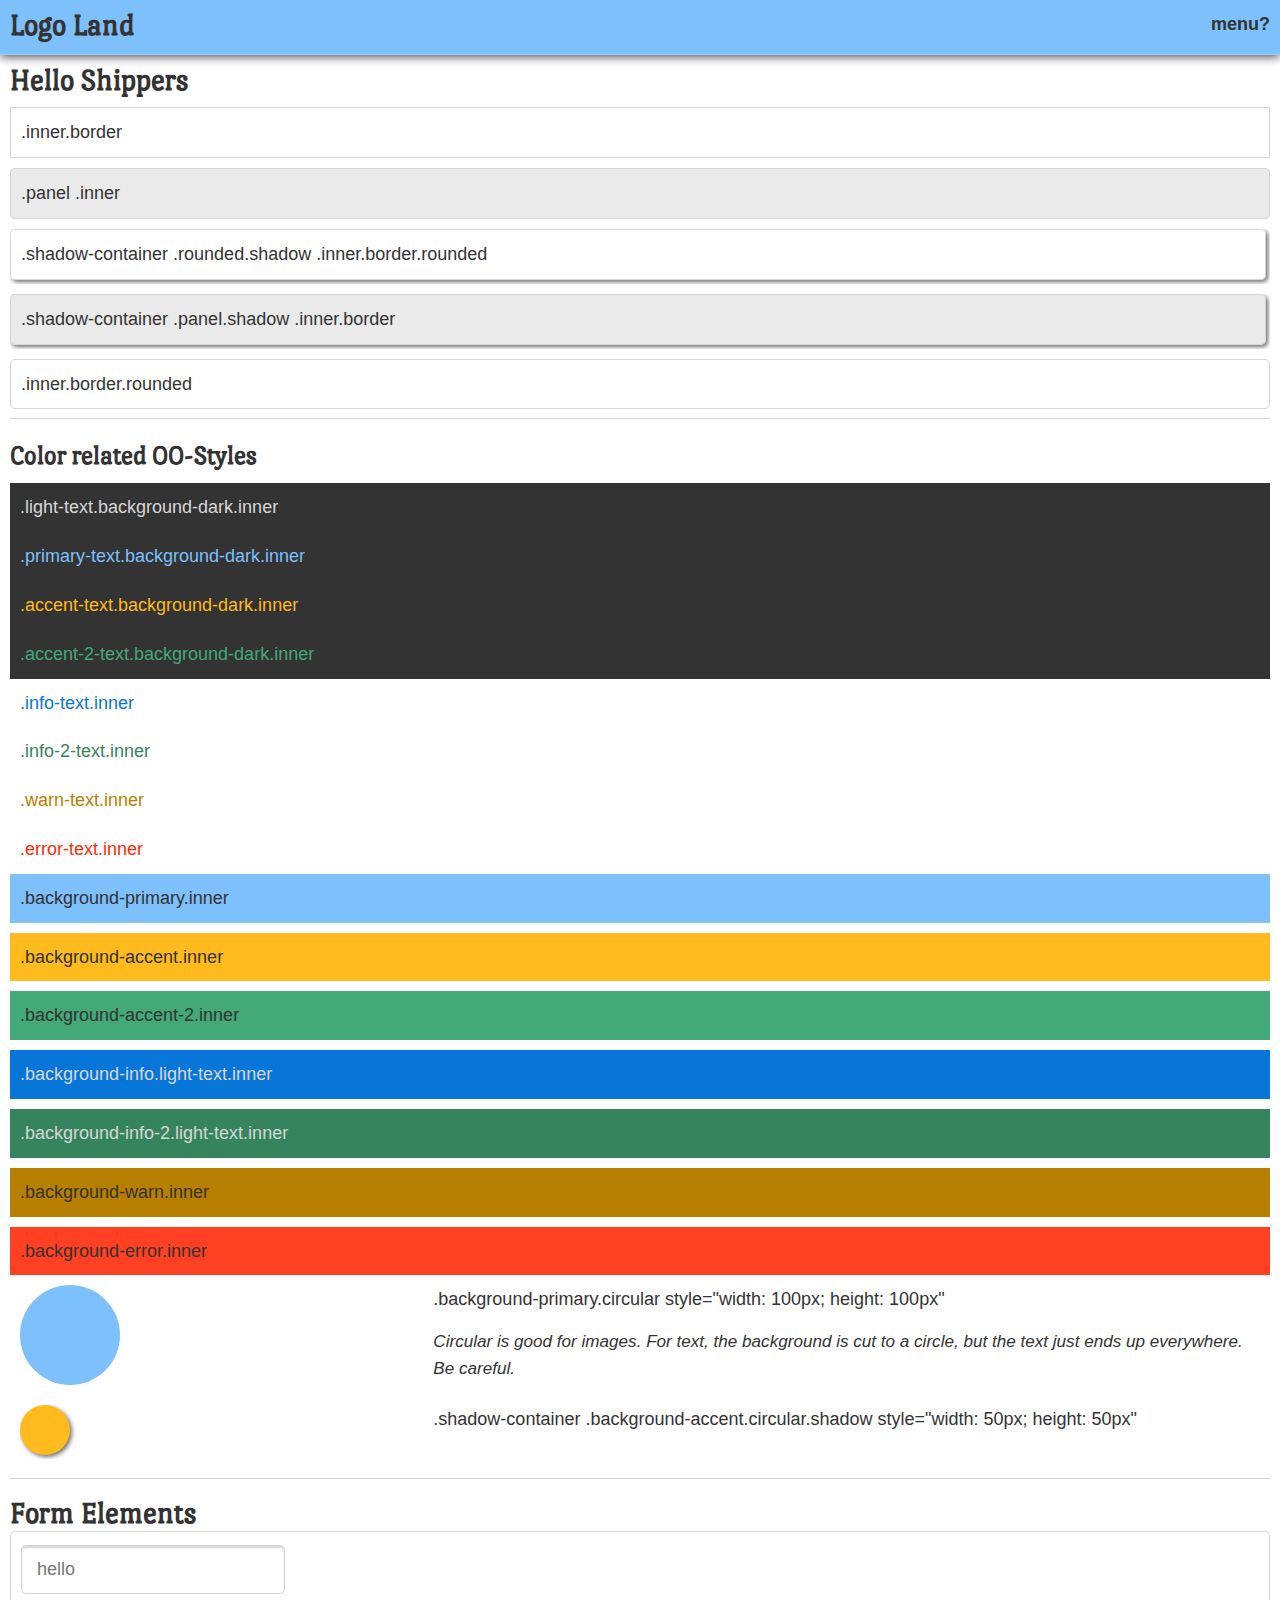
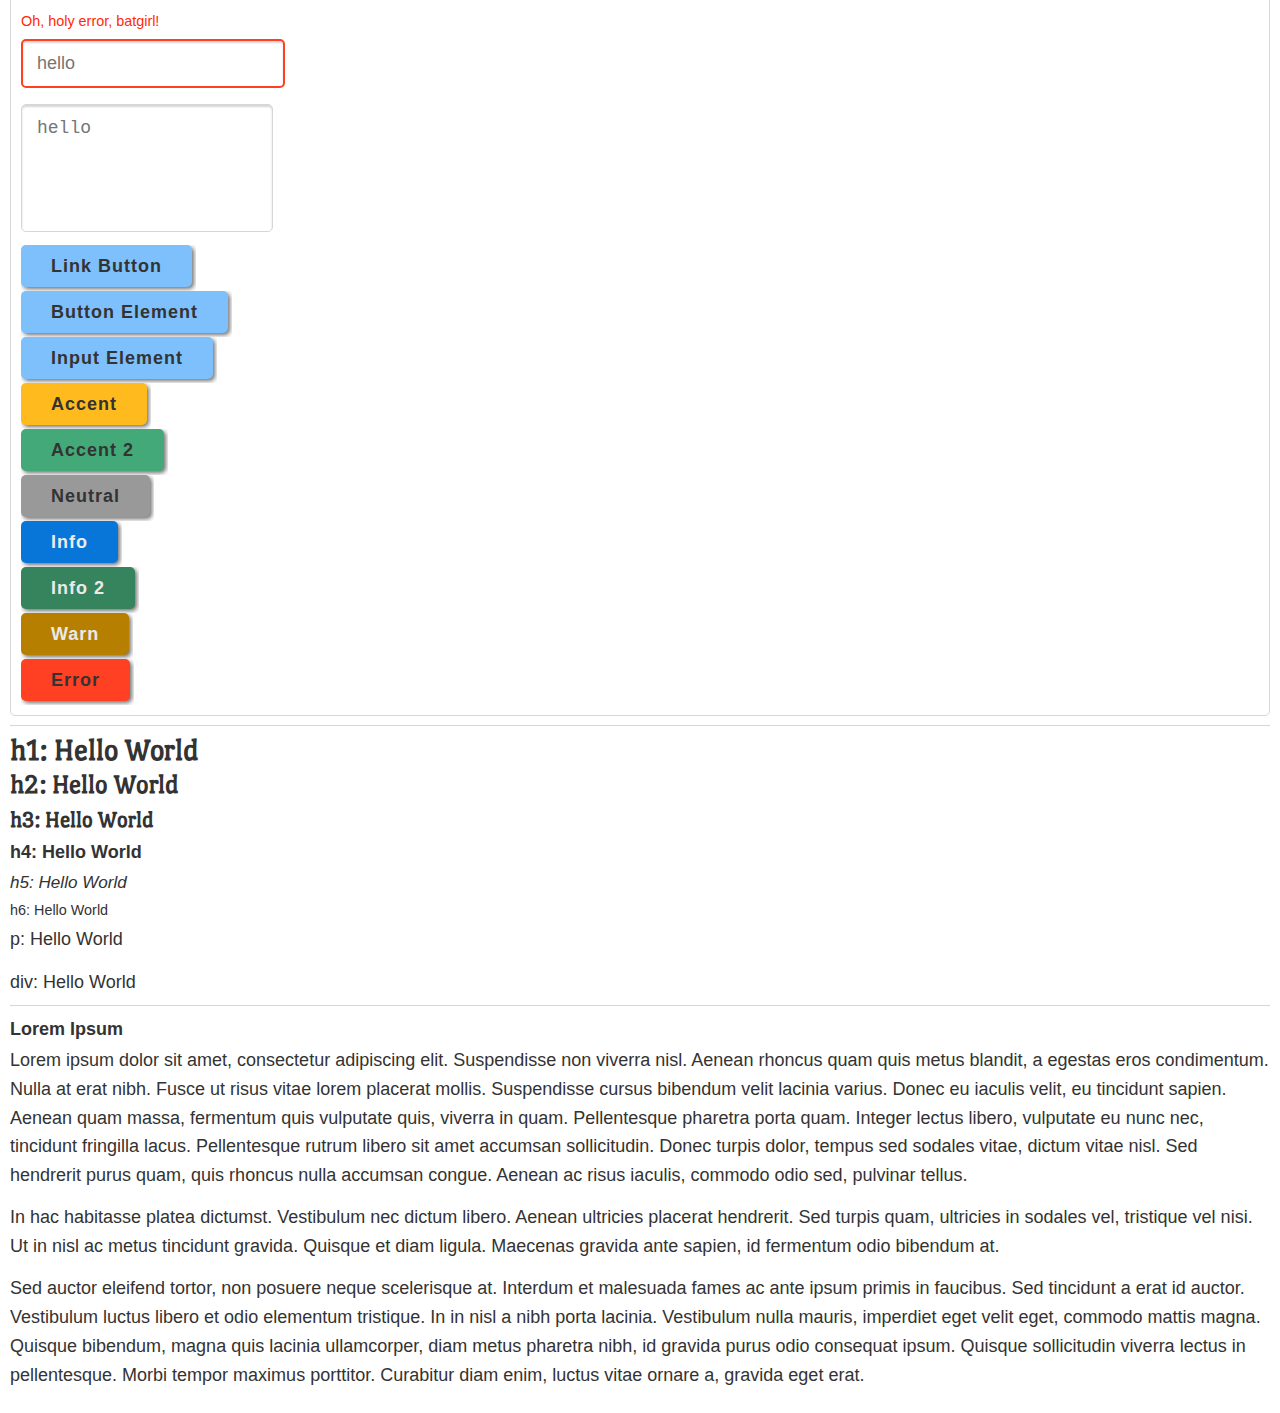
==== commit 3f0dca8e: "button styles galore" ====
--- a/demo/mobile-styles.html
+++ b/demo/mobile-styles.html
@@ -168,6 +168,62 @@
             </div>
           </div>
 
+          <div class='row'>
+            <div class='unit size1of3'>
+              <div class='shadow-container'>
+                <a class='button accent'>Accent</a>
+              </div>
+            </div>
+          </div>
+
+          <div class='row'>
+            <div class='unit size1of3'>
+              <div class='shadow-container'>
+                <a class='button accent-2'>Accent 2</a>
+              </div>
+            </div>
+          </div>
+
+          <div class='row'>
+            <div class='unit size1of3'>
+              <div class='shadow-container'>
+                <a class='button neutral'>Neutral</a>
+              </div>
+            </div>
+          </div>
+
+          <div class='row'>
+            <div class='unit size1of3'>
+              <div class='shadow-container'>
+                <a class='button info'>Info</a>
+              </div>
+            </div>
+          </div>
+
+          <div class='row'>
+            <div class='unit size1of3'>
+              <div class='shadow-container'>
+                <a class='button info-2'>Info 2</a>
+              </div>
+            </div>
+          </div>
+
+          <div class='row'>
+            <div class='unit size1of3'>
+              <div class='shadow-container'>
+                <a class='button warn'>Warn</a>
+              </div>
+            </div>
+          </div>
+
+          <div class='row'>
+            <div class='unit size1of3'>
+              <div class='shadow-container'>
+                <a class='button error'>Error</a>
+              </div>
+            </div>
+          </div>
+
         </div>
       </form>
 
--- a/stylesheets/mobile.css
+++ b/stylesheets/mobile.css
@@ -456,87 +456,97 @@
   font-size: 16.2px;
 }
 
-/* line 130, ../sass/mobile/_oo-styles.scss */
+/* line 128, ../sass/mobile/_oo-styles.scss */
+.text-shadow {
+  text-shadow: rgba(51, 51, 51, 0.7) 1px 1px 1px;
+}
+
+/* line 132, ../sass/mobile/_oo-styles.scss */
+.text-shadow-light {
+  text-shadow: 1px 1px 0px #fff;
+}
+
+/* line 138, ../sass/mobile/_oo-styles.scss */
 .light-text {
   color: #d6d6d6;
 }
 
-/* line 134, ../sass/mobile/_oo-styles.scss */
+/* line 142, ../sass/mobile/_oo-styles.scss */
 .primary-text {
   color: #7dc0fb;
 }
 
-/* line 138, ../sass/mobile/_oo-styles.scss */
+/* line 146, ../sass/mobile/_oo-styles.scss */
 .accent-text {
   color: #ffba1e;
 }
 
-/* line 142, ../sass/mobile/_oo-styles.scss */
+/* line 150, ../sass/mobile/_oo-styles.scss */
 .accent-2-text {
   color: #43a978;
 }
 
-/* line 146, ../sass/mobile/_oo-styles.scss */
+/* line 154, ../sass/mobile/_oo-styles.scss */
 .info-text {
   color: #0776d8;
 }
 
-/* line 150, ../sass/mobile/_oo-styles.scss */
+/* line 158, ../sass/mobile/_oo-styles.scss */
 .info-2-text {
-  color: #2d7251;
-}
-
-/* line 154, ../sass/mobile/_oo-styles.scss */
+  color: #35845e;
+}
+
+/* line 162, ../sass/mobile/_oo-styles.scss */
 .warn-text {
-  color: #d19100;
-}
-
-/* line 158, ../sass/mobile/_oo-styles.scss */
+  color: #b77f00;
+}
+
+/* line 166, ../sass/mobile/_oo-styles.scss */
 .error-text {
-  color: #d41d00;
-}
-
-/* line 164, ../sass/mobile/_oo-styles.scss */
+  color: #ff2a08;
+}
+
+/* line 172, ../sass/mobile/_oo-styles.scss */
 .background-light {
   background-color: #eaeaea;
 }
 
-/* line 168, ../sass/mobile/_oo-styles.scss */
+/* line 176, ../sass/mobile/_oo-styles.scss */
 .background-dark {
   background-color: #333;
 }
 
-/* line 172, ../sass/mobile/_oo-styles.scss */
+/* line 180, ../sass/mobile/_oo-styles.scss */
 .background-primary {
   background-color: #7dc0fb;
 }
 
-/* line 176, ../sass/mobile/_oo-styles.scss */
+/* line 184, ../sass/mobile/_oo-styles.scss */
 .background-accent {
   background-color: #ffba1e;
 }
 
-/* line 180, ../sass/mobile/_oo-styles.scss */
+/* line 188, ../sass/mobile/_oo-styles.scss */
 .background-accent-2 {
   background-color: #43a978;
 }
 
-/* line 184, ../sass/mobile/_oo-styles.scss */
+/* line 192, ../sass/mobile/_oo-styles.scss */
 .background-info {
   background-color: #0776d8;
 }
 
-/* line 188, ../sass/mobile/_oo-styles.scss */
+/* line 196, ../sass/mobile/_oo-styles.scss */
 .background-info-2 {
-  background-color: #2d7251;
-}
-
-/* line 192, ../sass/mobile/_oo-styles.scss */
+  background-color: #35845e;
+}
+
+/* line 200, ../sass/mobile/_oo-styles.scss */
 .background-warn {
-  background-color: #d19100;
-}
-
-/* line 196, ../sass/mobile/_oo-styles.scss */
+  background-color: #b77f00;
+}
+
+/* line 204, ../sass/mobile/_oo-styles.scss */
 .background-error {
   background-color: #ff4022;
 }
@@ -617,7 +627,7 @@
 /* line 58, ../sass/mobile/_form-elements.scss */
 form .error .error-message {
   display: block;
-  color: #d41d00;
+  color: #ff2a08;
 }
 /* line 63, ../sass/mobile/_form-elements.scss */
 form .error .file-input {
@@ -664,7 +674,7 @@
   font-family: "Trebuchet MS", Trebuchet, Tahoma, Geneva, sans-serif;
   font-weight: bold;
   background-color: #7dc0fb;
-  color: #fff;
+  color: #333;
   padding: 12px 30px;
   line-height: 1;
   letter-spacing: 1px;
@@ -676,13 +686,12 @@
   -moz-box-shadow: rgba(51, 51, 51, 0.7) 2px 2px 4px;
   -webkit-box-shadow: rgba(51, 51, 51, 0.7) 2px 2px 4px;
   box-shadow: rgba(51, 51, 51, 0.7) 2px 2px 4px;
-  text-shadow: rgba(51, 51, 51, 0.7) 1px 1px 1px;
   display: block;
   overflow: hidden;
   *overflow: visible;
   *zoom: 1;
 }
-/* line 34, ../sass/mobile/_buttons.scss */
+/* line 33, ../sass/mobile/_buttons.scss */
 button:hover,
 input[type=submit]:hover,
 a.button:hover,
@@ -691,7 +700,7 @@
   text-decoration: none;
   background-color: #96ccfc;
 }
-/* line 39, ../sass/mobile/_buttons.scss */
+/* line 38, ../sass/mobile/_buttons.scss */
 button:active,
 input[type=submit]:active,
 a.button:active,
@@ -702,57 +711,55 @@
   -webkit-box-shadow: inset rgba(51, 51, 51, 0.7) 2px 2px 4px;
   box-shadow: inset rgba(51, 51, 51, 0.7) 2px 2px 4px;
 }
-/* line 44, ../sass/mobile/_buttons.scss */
+/* line 43, ../sass/mobile/_buttons.scss */
 button.accent,
 input[type=submit].accent,
 a.button.accent,
 div.button.accent,
 label.button.accent {
   background-color: #ffba1e;
-  color: #333;
-}
-/* line 48, ../sass/mobile/_buttons.scss */
+}
+/* line 46, ../sass/mobile/_buttons.scss */
 button.accent:hover,
 input[type=submit].accent:hover,
 a.button.accent:hover,
 div.button.accent:hover,
 label.button.accent:hover {
-  background-color: #ffd16a;
-}
-/* line 52, ../sass/mobile/_buttons.scss */
+  background-color: #ffca51;
+}
+/* line 50, ../sass/mobile/_buttons.scss */
 button.accent:active,
 input[type=submit].accent:active,
 a.button.accent:active,
 div.button.accent:active,
 label.button.accent:active {
-  background-color: #d19100;
-}
-/* line 57, ../sass/mobile/_buttons.scss */
+  background-color: #eaa200;
+}
+/* line 55, ../sass/mobile/_buttons.scss */
 button.accent-2,
 input[type=submit].accent-2,
 a.button.accent-2,
 div.button.accent-2,
 label.button.accent-2 {
   background-color: #43a978;
-  color: #fff;
-}
-/* line 61, ../sass/mobile/_buttons.scss */
+}
+/* line 58, ../sass/mobile/_buttons.scss */
 button.accent-2:hover,
 input[type=submit].accent-2:hover,
 a.button.accent-2:hover,
 div.button.accent-2:hover,
 label.button.accent-2:hover {
-  background-color: #72c79e;
-}
-/* line 65, ../sass/mobile/_buttons.scss */
+  background-color: #4db885;
+}
+/* line 62, ../sass/mobile/_buttons.scss */
 button.accent-2:active,
 input[type=submit].accent-2:active,
 a.button.accent-2:active,
 div.button.accent-2:active,
 label.button.accent-2:active {
-  background-color: #2d7251;
-}
-/* line 70, ../sass/mobile/_buttons.scss */
+  background-color: #3c976b;
+}
+/* line 67, ../sass/mobile/_buttons.scss */
 button.neutral,
 input[type=submit].neutral,
 a.button.neutral,
@@ -760,47 +767,122 @@
 label.button.neutral {
   background-color: #999999;
 }
-/* line 73, ../sass/mobile/_buttons.scss */
+/* line 70, ../sass/mobile/_buttons.scss */
 button.neutral:hover,
 input[type=submit].neutral:hover,
 a.button.neutral:hover,
 div.button.neutral:hover,
 label.button.neutral:hover {
-  background-color: #c1c1c1;
-}
-/* line 77, ../sass/mobile/_buttons.scss */
+  background-color: #adadad;
+}
+/* line 74, ../sass/mobile/_buttons.scss */
 button.neutral:active,
 input[type=submit].neutral:active,
 a.button.neutral:active,
 div.button.neutral:active,
 label.button.neutral:active {
-  background-color: #707070;
-}
-/* line 82, ../sass/mobile/_buttons.scss */
+  background-color: #848484;
+}
+/* line 79, ../sass/mobile/_buttons.scss */
 button.info,
 input[type=submit].info,
 a.button.info,
 div.button.info,
 label.button.info {
   background-color: #0776d8;
-}
-/* line 85, ../sass/mobile/_buttons.scss */
+  color: #eaeaea;
+}
+/* line 83, ../sass/mobile/_buttons.scss */
 button.info:hover,
 input[type=submit].info:hover,
 a.button.info:hover,
 div.button.info:hover,
 label.button.info:hover {
-  background-color: #339cf9;
-}
-/* line 89, ../sass/mobile/_buttons.scss */
+  background-color: #0784f1;
+}
+/* line 87, ../sass/mobile/_buttons.scss */
 button.info:active,
 input[type=submit].info:active,
 a.button.info:active,
 div.button.info:active,
 label.button.info:active {
-  background-color: #044e8e;
-}
-/* line 94, ../sass/mobile/_buttons.scss */
+  background-color: #0669c0;
+}
+/* line 92, ../sass/mobile/_buttons.scss */
+button.info-2,
+input[type=submit].info-2,
+a.button.info-2,
+div.button.info-2,
+label.button.info-2 {
+  background-color: #35845e;
+  color: #eaeaea;
+}
+/* line 96, ../sass/mobile/_buttons.scss */
+button.info-2:hover,
+input[type=submit].info-2:hover,
+a.button.info-2:hover,
+div.button.info-2:hover,
+label.button.info-2:hover {
+  background-color: #3c976b;
+}
+/* line 100, ../sass/mobile/_buttons.scss */
+button.info-2:active,
+input[type=submit].info-2:active,
+a.button.info-2:active,
+div.button.info-2:active,
+label.button.info-2:active {
+  background-color: #2d7251;
+}
+/* line 105, ../sass/mobile/_buttons.scss */
+button.warn,
+input[type=submit].warn,
+a.button.warn,
+div.button.warn,
+label.button.warn {
+  background-color: #b77f00;
+  color: #eaeaea;
+}
+/* line 109, ../sass/mobile/_buttons.scss */
+button.warn:hover,
+input[type=submit].warn:hover,
+a.button.warn:hover,
+div.button.warn:hover,
+label.button.warn:hover {
+  background-color: #d19100;
+}
+/* line 113, ../sass/mobile/_buttons.scss */
+button.warn:active,
+input[type=submit].warn:active,
+a.button.warn:active,
+div.button.warn:active,
+label.button.warn:active {
+  background-color: #9e6d00;
+}
+/* line 118, ../sass/mobile/_buttons.scss */
+button.error,
+input[type=submit].error,
+a.button.error,
+div.button.error,
+label.button.error {
+  background-color: #ff4022;
+}
+/* line 121, ../sass/mobile/_buttons.scss */
+button.error:hover,
+input[type=submit].error:hover,
+a.button.error:hover,
+div.button.error:hover,
+label.button.error:hover {
+  background-color: #ff563c;
+}
+/* line 125, ../sass/mobile/_buttons.scss */
+button.error:active,
+input[type=submit].error:active,
+a.button.error:active,
+div.button.error:active,
+label.button.error:active {
+  background-color: #ff2a08;
+}
+/* line 130, ../sass/mobile/_buttons.scss */
 button.disabled,
 input[type=submit].disabled,
 a.button.disabled,
